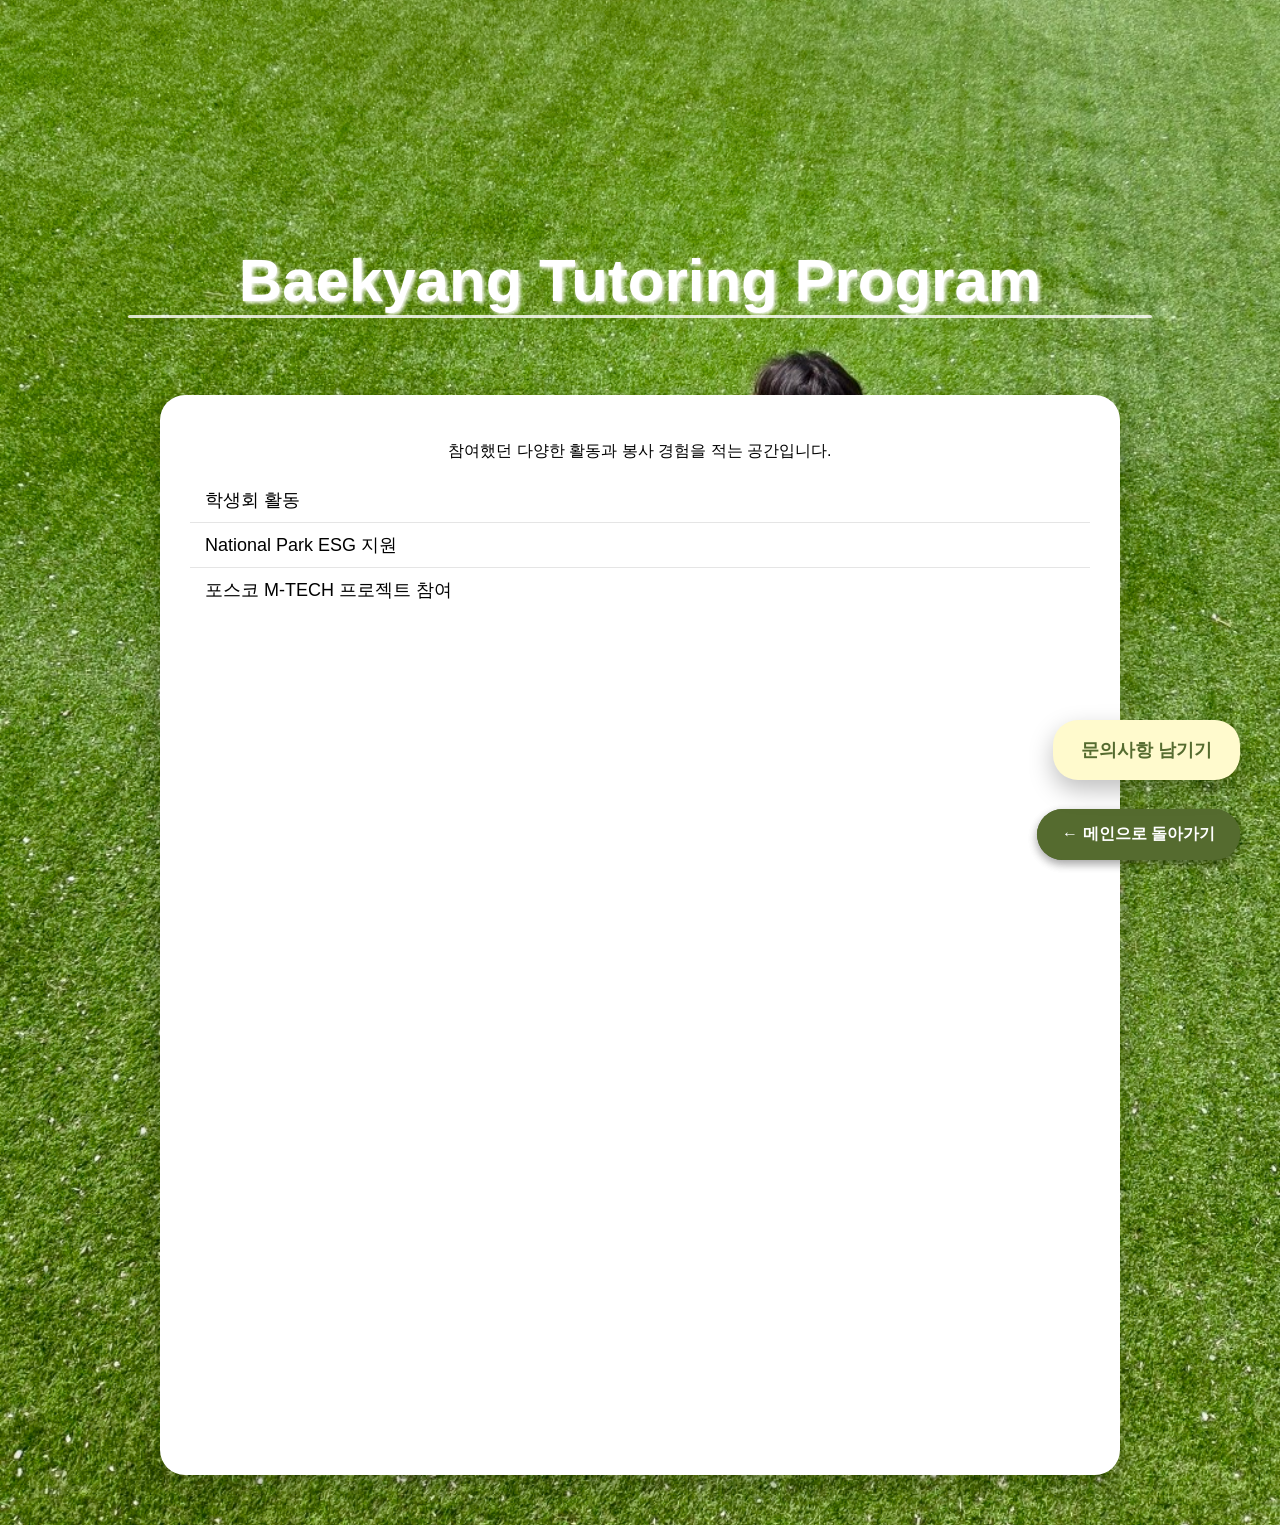
==== details/activities.html @ 523213be "Add files via upload" ====
<!DOCTYPE html>
<html lang="ko">
<head>
<meta charset="UTF-8">
<meta name="viewport" content="width=device-width, initial-scale=1.0">
<title>
Baekyang Tutoring Program| JiHye Portfolio</title>
<link rel="stylesheet" href="../style.css">
</head>
<body>

<style>
/* 전체 폰트 및 기본 스타일 */
body {
  font-family: 'Noto Sans KR', sans-serif;
  margin:0;
  background:#f5f5f5;
}

/* Hero + content 통합 배경 */
.hero-wrapper {
  background-image: url('../images/dog_bottom2.jpg'); /* ../images 기준 */
  background-size: cover;
  background-position: center;
  background-repeat: no-repeat;
  display: flex;
  flex-direction: column;
  align-items: center;
  min-height: 100vh; /* Hero 영역 최소 높이 확보 */
}

/* Hero 영역 */
.detail-hero {
  height: 35vh;
  display: flex;
  justify-content: center;
  align-items: flex-end;
  padding-bottom: 30px;
  width: 100%;
}

.detail-menu h1 {
  color: white;
  font-size: 60px;
  margin: 0;
  text-align: center;
  text-shadow: 2px 2px 4px #fff; /* 약간 입체감 */
  position: relative;
}

.detail-menu::after {
  content:"";
  position:absolute;
  left:50%;
  width:80%;
  height:3px;
  background:#fff;
  opacity:0.8;
  border-radius:2px;
  transform:translateX(-50%);
}


/* 카드 영역 */
.detail-content {
  display: flex;
  justify-content: center;
  padding: 50px 20px;
  width: 100%;
}

.detail-card {
  background: white 60%;
  border-radius:25px;
  padding:30px;
  max-width:900px;
  width:90%;
  box-shadow:0 10px 30px rgba(0,0,0,0.25);
  display:flex;
  flex-direction:column;
  align-items:center;
}

/* 프로필 사진 */
.detail-card img {
  width:150px;
  height:150px;
  border-radius:50%;
  object-fit:cover;
  margin-bottom:20px;
  border:3px solid #556b2f;
}

/* 이름 */
.detail-card h2 {
  margin:0 0 15px 0;
  color:#1b4d3e;
  text-shadow: 1px 1px 2px #fff;
}

/* 섹션 제목 */
.section-title {
  font-weight:bold;
  margin-top:20px;
  margin-bottom:10px;
  font-size:20px;
  color:#1b4d3e;
  align-self:flex-start;
}

/* 정보 리스트 */
.detail-card ul {
  list-style:none;
  padding:0;
  width:100%;
  font-size:18px;
  margin:0;
}

.detail-card ul li {
  padding:10px 15px;
  border-bottom:1px solid rgba(0,0,0,0.1);
}

.detail-card ul li:last-child {
  border-bottom:none;
}

/* 플로팅 버튼 공통 */
.floating-btn {
  position: fixed;
  right:40px;
  padding:18px 28px;
  border-radius:30px;
  font-size:18px;
  font-weight:bold;
  cursor:pointer;
  box-shadow:0 10px 25px rgba(0,0,0,0.25);
  text-align:center;
  transition:0.3s;
}

/* 메인 버튼 */
/* 플로팅 메인 버튼 */
.btn-main-floating {
  position: fixed;        /* 화면에 고정 */
  bottom: 40px;           /* 아래쪽 여백 */
  right: 40px;            /* 오른쪽 여백 */
  z-index: 1000;          /* 다른 요소보다 위 */
  padding: 15px 25px;     
  background: #556b2f;    /* 올리브 색 */
  color: #fff;            
  font-weight: bold;
  border-radius: 30px;
  text-decoration: none;  
  box-shadow: 0 4px 10px rgba(0,0,0,0.2);
  transition: 0.3s;
}

.btn-main-floating:hover {
  background: rgba(85,107,47,0.9);
  box-shadow: 0 8px 20px rgba(0,0,0,0.3);
}
.btn-main {
  bottom:40px;
  background:#556b2f;
  color:#fff;
  text-decoration:none;
}
.btn-main:hover { background: rgba(85,107,47,0.9); }

/* 문의사항 버튼 */
#contactBtnContainer {
  position: fixed;  /* 화면에 고정 */
  right: 40px;
  bottom: 180px;    /* 메인 버튼 위 */
  z-index: 1010;
}

#contactBtn {
  background:#fffacd;
  color:#556b2f;
  border:none;
  border-radius: 25px;
  padding: 18px 28px;
  font-size: 18px;
  font-weight: bold;
  cursor: pointer;
  box-shadow:0 10px 25px rgba(0,0,0,0.25);
  transition: 0.3s;
}

#contactBtn {
  background:#fffacd; /* 노랑 */
  color:#556b2f;      /* 올리브그린 */
  border:none;
}
#contactBtn:hover { background:#f5f5b0; }

</style>
</head>
<body>
  <div class="hero-wrapper">
  <section class="detail-hero">
    <div class="detail-menu">
      <h1>Baekyang Tutoring Program</h1>
    </div>
  </section>
<a href="../index.html#bottom" class="btn-main-floating">← 메인으로 돌아가기</a>

<section class="detail-content">
  <div class="detail-card">
    <p>참여했던 다양한 활동과 봉사 경험을 적는 공간입니다.</p>
    <ul>
      <li>학생회 활동</li>
      <li>National Park ESG 지원</li>
      <li>포스코 M-TECH 프로젝트 참여</li>
    </ul>
  </div>
</section>
<!-- 플로팅 버튼 -->
<a href="../index.html#bottom" class="btn-main-floating">← 메인으로 돌아가기</a>
<div id="contactBtnContainer">
  <button id="contactBtn" class="floating-btn">문의사항 남기기</button>
</div>

<script>
// 문의사항 버튼 클릭 → 구글폼 새 창
const contactBtn = document.getElementById("contactBtn");
contactBtn.addEventListener("click", () => {
  window.open("https://forms.gle/YOUR_FORM_ID", "_blank");
});
</script>

</body>
</html>
---- style.css ----
html { scroll-behavior: smooth; font-family: 'Noto Sans KR', sans-serif; margin:0; padding:0; }
body { margin:0; padding:0; }

/* 섹션 공통 */
section { position: relative; height:120vh; background-size: cover; background-position: center; display:flex; overflow:hidden; }

/* Hero 섹션 */
.hero {
  position: relative;
  height: 110vh; /* 화면보다 살짝 높게, 너무 길지 않음 */
  background-image: url('images/dog_hero.jpg');
  background-size: cover;
  background-position: center;
  display: flex;
  justify-content: flex-start; /* 왼쪽 정렬 */
  align-items: flex-start;     /* 상단 정렬 */
  overflow: hidden;
}

/* Hero 사선 그라데이션 */
.hero-gradient-top {
  position: absolute;
  top: 0; right: 0; width: 100%; height: 100%;
  background: linear-gradient(135deg, rgba(0,0,0,0.3)0%, rgba(0,0,0,0.1)50%, rgba(0,0,0,0)100%);
  z-index: 1;
  pointer-events: none;
}

.hero-gradient-bottom {
  position: absolute;
  top: 0; left: 0; width: 100%; height: 100%;
  background: linear-gradient(315deg, rgba(0,0,0,0.3)0%, rgba(0,0,0,0.1)50%, rgba(0,0,0,0)100%);
  z-index: 1;
  pointer-events: none;
}

/* Hero 텍스트 */

.hero-intro {
  font-size: 22px;
  line-height: 1.5;
  margin-top: 20px;
}
.hero-text h1{
  position:absolute;
  top:50px; right:30px;
  z-index:2; color:#fff;
}
.hero-text h2{
  position:absolute;
  bottom:40px; left:30px;
  z-index:2; color:#fff;
}
.hero-text h1 { font-size:70px; margin:0; }
.hero-text h2 { font-size:40px; margin:10px 0 0 0; }

/* About 섹션 */
.about {
  display: flex;
  justify-content: flex-start;
  align-items: center; /* 글과 사진 세로 중앙 정렬 */
  background: #fff;
  padding: 50px 0; /* 위 아래 여백 */
  position: relative;
}

.about-container {
  display: flex;
  width: 100%;
  max-width: 1200px;
  margin: 0 auto;
  gap: 80px; /* 사진과 글 사이 간격 */
}

/* 사진 */
.about-pic {
  width: 50%;          /* 사진 너비 고정 */
  height: auto;
  object-fit: cover;
  border-radius: 15px;
  align-self: center;
  margin-left: -200px;  /* 컨테이너 안에서 세로 중앙 */
}

/* 글 */
.about-info {
  width: 50%;
  color: #000;
  font-size: 20px;
  display: flex;
  flex-direction: column;
  justify-content: center; /* 세로 중앙 정렬 */
  padding: 0;             /* 사진과 같은 높이를 유지하고, 패딩은 필요 시 조절 */
}

.about-info h2 {
  font-size: 28px;
  margin-top: 0;
}

.about-info p {
  font-size: 18px;
  line-height: 1.5;
}

.about-info ul {
  margin-left: 20px;
  font-size: 18px;
}

.about-info ul {
  list-style: none;   /* 점 제거 */
  padding-left: 0;    /* 기본 들여쓰기 제거 */
  margin: 20px 0 0 0; /* 위 여백 약간 추가 */
}

.about-info ul li {
  margin: 30px 0;     /* 위아래 간격 넓히기 */
  font-size: 18px;
}

/* Bottom 섹션 */
.bottom {
  position: relative;
  background-image: url('images/dog_bottom.jpg');
  background-size: cover;
  background-position: center;
  height: 100vh; /* 섹션 높이 */
  display: flex;
  justify-content: center;
  align-items: center;
  padding: 0 40px;
  color: #fff;
}

/* 은은한 gradient */
.bottom-gradient {
  position: absolute;
  top: 0; left: 0;
  width: 100%; height: 100%;
  background: linear-gradient(to top, rgba(0,0,0,0.7), rgba(0,0,0,0));
  z-index: 1;
  pointer-events: none;
}

/* 제목 + 메뉴 묶음 */
.bottom-content {
  position: relative;
  z-index: 2;
  text-align: center; /* 중앙 정렬 */
}

/* 섹션 제목 */
.bottom-title {
  font-size: 48px;
  margin-bottom: 40px;
  font-weight: 600;
}

/* 메뉴 */
.menu-bar {
  display: flex;           /* 가로 배열 */
  justify-content: center; /* 중앙 정렬 */
  gap: 50px;               /* 메뉴 간격 넓게 */
  font-size: 24px;
}

.menu-bar a {
  color: #fff;
  text-decoration: none;
  padding: 10px 20px;
  border-radius: 8px;
  transition: 0.3s;
}

.menu-bar a:hover {
  background: rgba(255,255,255,0.2);
}


/* 섹션 경계 흐림용 overlay */
.section-overlay {
  position: absolute;
  width: 100%;
  height: 50px;
  left: 0;
  z-index: 2;
  pointer-events: none;
  opacity: 0;
  transition: opacity 0.3s ease;
}

.menu-bar a::after {
  content: '';
  display: block;
  height: 2px; /* 굵기 조절 */
  margin: 8px 0;
  background: rgba(255,255,255,0.4); /* 좀 더 진하게 */
}

.section-overlay.top {
  top: 0;
  background: linear-gradient(to bottom, rgba(255,255,255,0.7), rgba(255,255,255,0));
}

.section-overlay.bottom {
  bottom: 0;
  background: linear-gradient(to top, rgba(255,255,255,0.7), rgba(255,255,255,0));
}

@media screen and (max-width: 768px) {
  .menu-bar {
    flex-direction: column;
    gap: 20px;
  }

.floating-btn {
  position: fixed;
  right:40px;
  z-index:1000;
  padding:18px 28px;
  border-radius:30px; /* 둥글둥글 */
  font-size:18px;
  font-weight:bold;
  cursor:pointer;
  box-shadow:0 10px 25px rgba(0,0,0,0.25);
  transition:0.3s;
  text-align:center;
  text-decoration:none;
}

/* 플로팅 메인 버튼 */
.btn-floating {
  position: fixed;
  bottom: 40px;
  right: 40px;
  z-index: 1000;
  padding: 15px 25px;
  background: #556b2f; /* 올리브색 */
  color: #fff;         /* 흰색 글씨 */
  border-radius: 10px;
  text-decoration: none;
  font-weight: bold;
  box-shadow: 0 4px 10px rgba(0,0,0,0.2);
  transition: 0.3s;
}
.btn-floating:hover {
  background: rgba(85,107,47,0.9);
  box-shadow: 0 8px 20px rgba(0,0,0,0.3);
}

.btn-floating:hover {
  background: rgba(27,77,62,0.9);
}


/* 버튼 컨테이너 */
#contactBtnContainer {
  position: fixed;       /* 화면에 떠있게 */
  bottom: 40px;          /* 화면 아래 여백 */
  right: 40px;           /* 화면 오른쪽 여백 */
  z-index: 1000;
}

/* 버튼 스타일 */
#contactBtn {
  background: rgba(245, 240, 220, 0.7); /* 베이지 반투명 카드 느낌 */
  color: #1b4d3e;                       /* 진한 초록 글씨 */
  font-size: 18px;
  font-weight: bold;
  padding: 18px 28px;                    /* 충분한 패딩 */
  border-radius: 25px;                   /* 부드러운 모서리 */
  border: none;
  cursor: pointer;
  box-shadow: 0 10px 25px rgba(0,0,0,0.25); /* 그림자 */
  transition: 0.3s;
}

#contactBtn:hover {
  background: rgba(245, 240, 220, 0.9);  /* 살짝 진해지도록 */
  box-shadow: 0 15px 30px rgba(0,0,0,0.3);
}

/* 문의사항 버튼 */
#contactBtnContainer {
  position: fixed;
  bottom: 90px; /* 메인 버튼 위쪽으로 띄우기 */
  right: 40px;
  z-index: 1010; /* 메인 버튼보다 위 */
}

#contactBtn {
  background: rgba(245, 240, 220, 0.7); /* 카드 느낌 베이지 */
  color: #1b4d3e;
  font-size: 18px;
  font-weight: bold;
  padding: 18px 28px;
  border-radius: 25px;
  border: none;
  cursor: pointer;
  box-shadow: 0 10px 25px rgba(0,0,0,0.25);
  transition: 0.3s;
}

#contactBtn:hover {
  background: rgba(245, 240, 220, 0.9);
  box-shadow: 0 15px 30px rgba(0,0,0,0.3);
}

.hero-wrapper {
  background-image: url('images/dog_bottom예비2.jpg');
  background-size: cover;
  background-position: center;
  background-repeat: no-repeat;
}

/* Hero 영역 */
.detail-hero {
  height: 35vh;
  display: flex;
  justify-content: center;
  align-items: flex-end;
  background: transparent;
  padding-bottom: 30px;
}

/* h1 중앙 + 입체 */
.detail-menu h1 {
  color: #1b4d3e;
  font-size: 60px;
  margin: 0;
  text-align: center;
  text-shadow: 2px 2px 4px #fff;
  position: relative;
}

/* 내용 영역 */
.detail-content {
  display: flex;
  justify-content: center;
  padding: 50px 20px;
  background: transparent; /* hero-wrapper 배경 그대로 */
}

/* 카드 */
.detail-card {
  display: flex;
  flex-wrap: wrap; /* 화면 작으면 밑으로 내려가도록 */
  align-items: center; /* 세로 중앙 */
  gap: 30px;
  background: rgba(200, 200, 200, 0.85); /* 카드 반투명 */
  padding: 40px 50px;
  border-radius: 25px;
  max-width: 800px;
  width: 90%;
  box-shadow: 0 15px 40px rgba(0,0,0,0.25);
}

.card-left img {
  display: block; /* 혹시 inline 때문에 안 나오는 경우 방지 */
  width: 200px;
  height: 200px;
  object-fit: cover;
  border-radius: 15px;
}

/* 카드 안 정보 */
.card-right {
  display: flex;
  flex-direction: column;
  justify-content: center;
  gap: 15px;
}

.card-right p { margin: 5px 0; font-size: 18px; }

/* 모든 페이지에서 오른쪽 하단 플로팅 버튼 */
.global-floating-btn {
  position: fixed;        /* 화면에 고정 */
  bottom: 40px;           /* 아래쪽 여백 */
  right: 40px;            /* 오른쪽 여백 */
  z-index: 1000;          /* 다른 요소 위 */
  padding: 15px 25px;
  background: #556b2f;    /* 올리브색 */
  color: #fff;
  font-weight: bold;
  border-radius: 10px;
  text-decoration: none;
  box-shadow: 0 4px 10px rgba(0,0,0,0.2);
  transition: 0.3s;
}

.global-floating-btn:hover {
  background: rgba(85,107,47,0.9);
  box-shadow: 0 8px 20px rgba(0,0,0,0.3);
}

/* =========================
   공통 배경 + 그림자 + 플로팅 버튼
   ========================= */

/* 전체 기본 스타일 */
html, body {
  margin: 0;
  padding: 0;
  font-family: 'Noto Sans KR', sans-serif;
  scroll-behavior: smooth;
}

/* Hero + 상세 페이지 배경 */
.hero-wrapper {
  background-image: url('images/dog_bottom예비2.jpg'); /* 실제 경로 확인 */
  background-size: cover;
  background-position: center top;
  background-repeat: no-repeat;
  width: 100%;
  min-height: 100vh;
  display: flex;
  flex-direction: column;
  align-items: center;
  position: relative;
}

/* 그림자 overlay (위에서 아래로) */
.hero-overlay-top {
  position: absolute;
  top: 0;
  left: 0;
  width: 100%;
  height: 100px; /* 그림자 길이 */
  background: linear-gradient(to bottom, rgba(0,0,0,0.3), rgba(0,0,0,0));
  z-index: 5;
  pointer-events: none;
}

/* 그림자 overlay (아래에서 위로) */
.hero-overlay-bottom {
  position: absolute;
  bottom: 0;
  left: 0;
  width: 100%;
  height: 100px;
  background: linear-gradient(to top, rgba(0,0,0,0.3), rgba(0,0,0,0));
  z-index: 5;
  pointer-events: none;
}

/* Hero 제목 */
.detail-hero {
  height: 35vh;
  display: flex;
  justify-content: center;
  align-items: flex-end;
  padding-bottom: 30px;
  width: 100%;
  position: relative;
  z-index: 10; /* overlay보다 위 */
}

.detail-menu h1 {
  color: #1b4d3e;
  font-size: 60px;
  margin: 0;
  text-align: center;
  text-shadow: 2px 2px 4px #fff;
  position: relative;
}

/* 카드 영역 (선택적) */
.detail-content {
  display: flex;
  justify-content: center;
  padding: 50px 20px;
  background: transparent;
  margin-top: -50px; /* Hero와 자연스럽게 이어지도록 */
}

.detail-card {
  display: flex;
  flex-wrap: wrap;
  align-items: center;
  gap: 30px;
  background: rgba(200,200,200,0.85);
  padding: 40px 50px;
  border-radius: 25px;
  max-width: 800px;
  width: 90%;
  box-shadow: 0 15px 40px rgba(0,0,0,0.25);
}

.card-left img {
  display: block;
  width: 200px;
  height: 200px;
  object-fit: cover;
  border-radius: 15px;
}

.card-right {
  display: flex;
  flex-direction: column;
  justify-content: center;
  gap: 15px;
}

.card-right p {
  margin: 5px 0;
  font-size: 18px;
}

/* =========================
   플로팅 버튼 공통
   ========================= */
.btn-main-floating{
  position: fixed;       /* 화면에 고정 */
  bottom: 40px;
  right: 40px;
  z-index: 9999;         /* 모든 요소 위 */
  padding: 15px 25px;
  background: #556b2f;
  color: #fff;
  font-weight: bold;
  border-radius: 10px;
  text-decoration: none;
  box-shadow: 0 4px 10px rgba(0,0,0,0.2);
  transition: 0.3s;
}

.btn-main-floating{:hover {
  background: rgba(85,107,47,0.9);
  box-shadow: 0 8px 20px rgba(0,0,0,0.3);
}

/* 문의사항 버튼 */
#contactBtnContainer {
  position: fixed;
  bottom: 100px; /* 메인 버튼 위 */
  right: 40px;
  z-index: 9999;
}

#contactBtn {
  background: rgba(245,240,220,0.7); /* 카드 느낌 */
  color: #1b4d3e;
  font-size: 18px;
  font-weight: bold;
  padding: 18px 28px;
  border-radius: 25px;
  border: none;
  cursor: pointer;
  box-shadow: 0 10px 25px rgba(0,0,0,0.25);
  transition: 0.3s;
}

#contactBtn:hover {
  background: rgba(245,240,220,0.9);
  box-shadow: 0 15px 30px rgba(0,0,0,0.3);
}
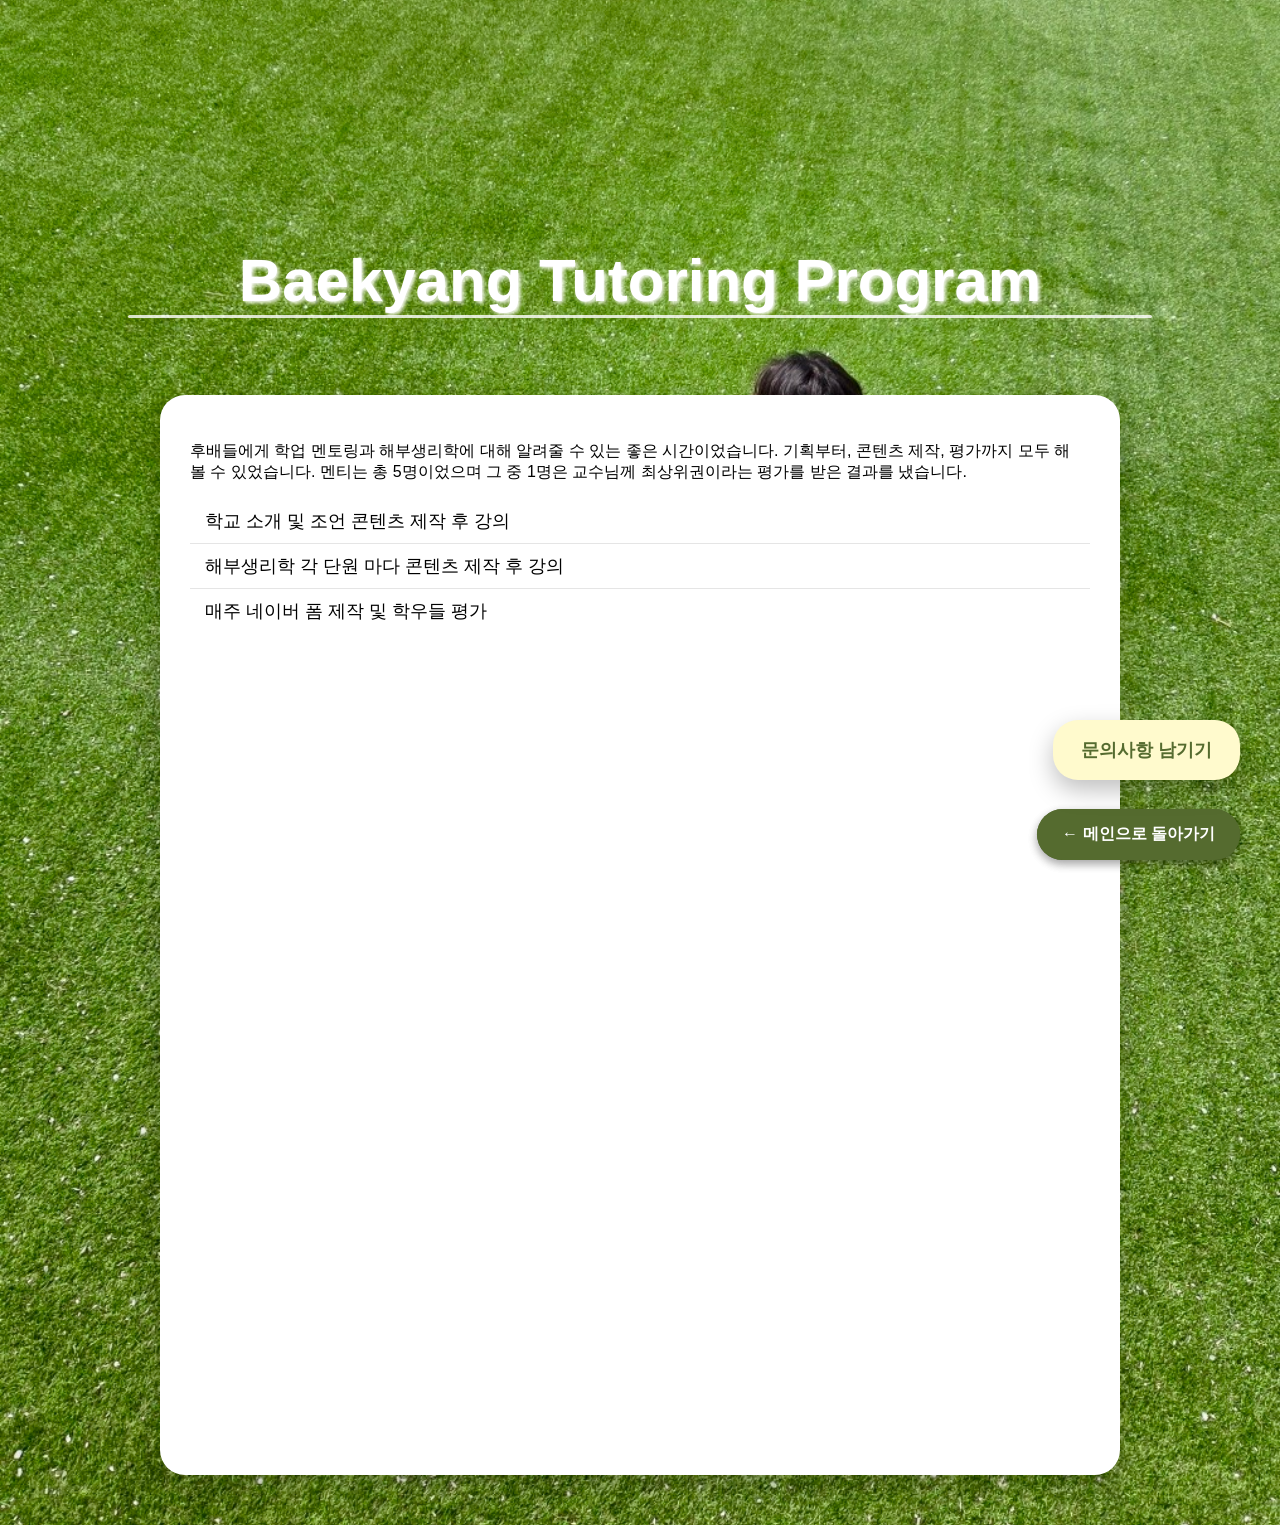
==== commit 686d8944: "Add files via upload" ====
--- a/details/activities.html
+++ b/details/activities.html
@@ -210,11 +210,11 @@
 
 <section class="detail-content">
   <div class="detail-card">
-    <p>참여했던 다양한 활동과 봉사 경험을 적는 공간입니다.</p>
+    <p>후배들에게 학업 멘토링과 해부생리학에 대해 알려줄 수 있는 좋은 시간이었습니다. 기획부터, 콘텐츠 제작, 평가까지 모두 해 볼 수 있었습니다. 멘티는 총 5명이었으며 그 중 1명은 교수님께 최상위권이라는 평가를 받은 결과를 냈습니다.</p>
     <ul>
-      <li>학생회 활동</li>
-      <li>National Park ESG 지원</li>
-      <li>포스코 M-TECH 프로젝트 참여</li>
+      <li>학교 소개 및 조언 콘텐츠 제작 후 강의</li>
+      <li>해부생리학 각 단원 마다 콘텐츠 제작 후 강의</li>
+      <li>매주 네이버 폼 제작 및 학우들 평가</li>
     </ul>
   </div>
 </section>
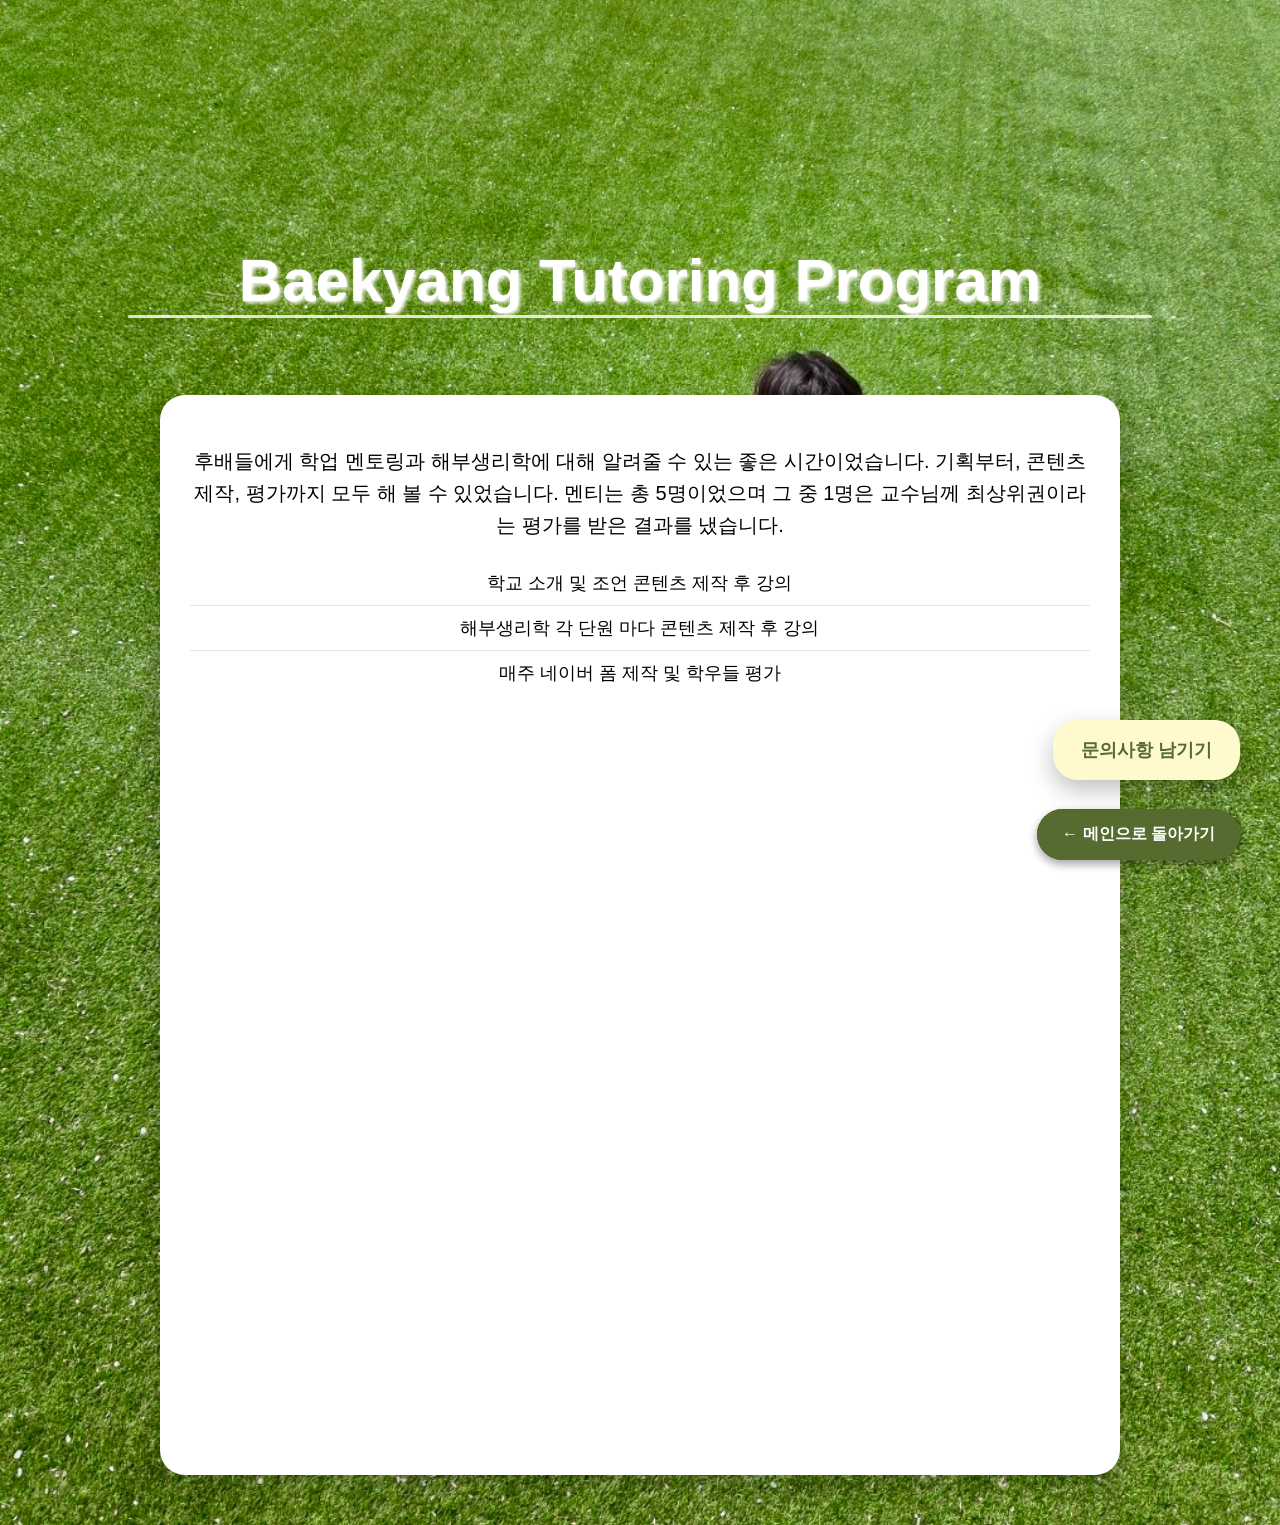
==== commit 401271a5: "Add files via upload" ====
--- a/details/activities.html
+++ b/details/activities.html
@@ -59,7 +59,33 @@
   border-radius:2px;
   transform:translateX(-50%);
 }
-
+/* 카드 중앙 정렬 & 텍스트 중앙 */
+.detail-card {
+  align-items: center;   /* 중앙 정렬 */
+  text-align: center;    /* 카드 내 텍스트 중앙 정렬 */
+  padding: 40px 30px;    /* 여백 약간 확대 */
+}
+
+/* 설명글 글씨 확대 */
+.detail-card p {
+  font-size: 20px;       /* 기존 16~18px → 20px로 확대 */
+  line-height: 1.6;      /* 줄 간격 추가 */
+  margin-bottom: 20px;
+}
+
+/* 리스트 글씨 확대 */
+.detail-card ul li {
+  font-size: 18px;       /* 글씨 약간 키움 */
+  padding: 12px 15px;    /* 패딩 조정 */
+}
+
+/* 섹션 제목 중앙 정렬 */
+.section-title {
+  font-size: 22px;       /* 글씨 약간 키움 */
+  text-align: center;    /* 중앙 정렬 */
+  margin-top: 25px;
+  margin-bottom: 15px;
+}
 
 /* 카드 영역 */
 .detail-content {
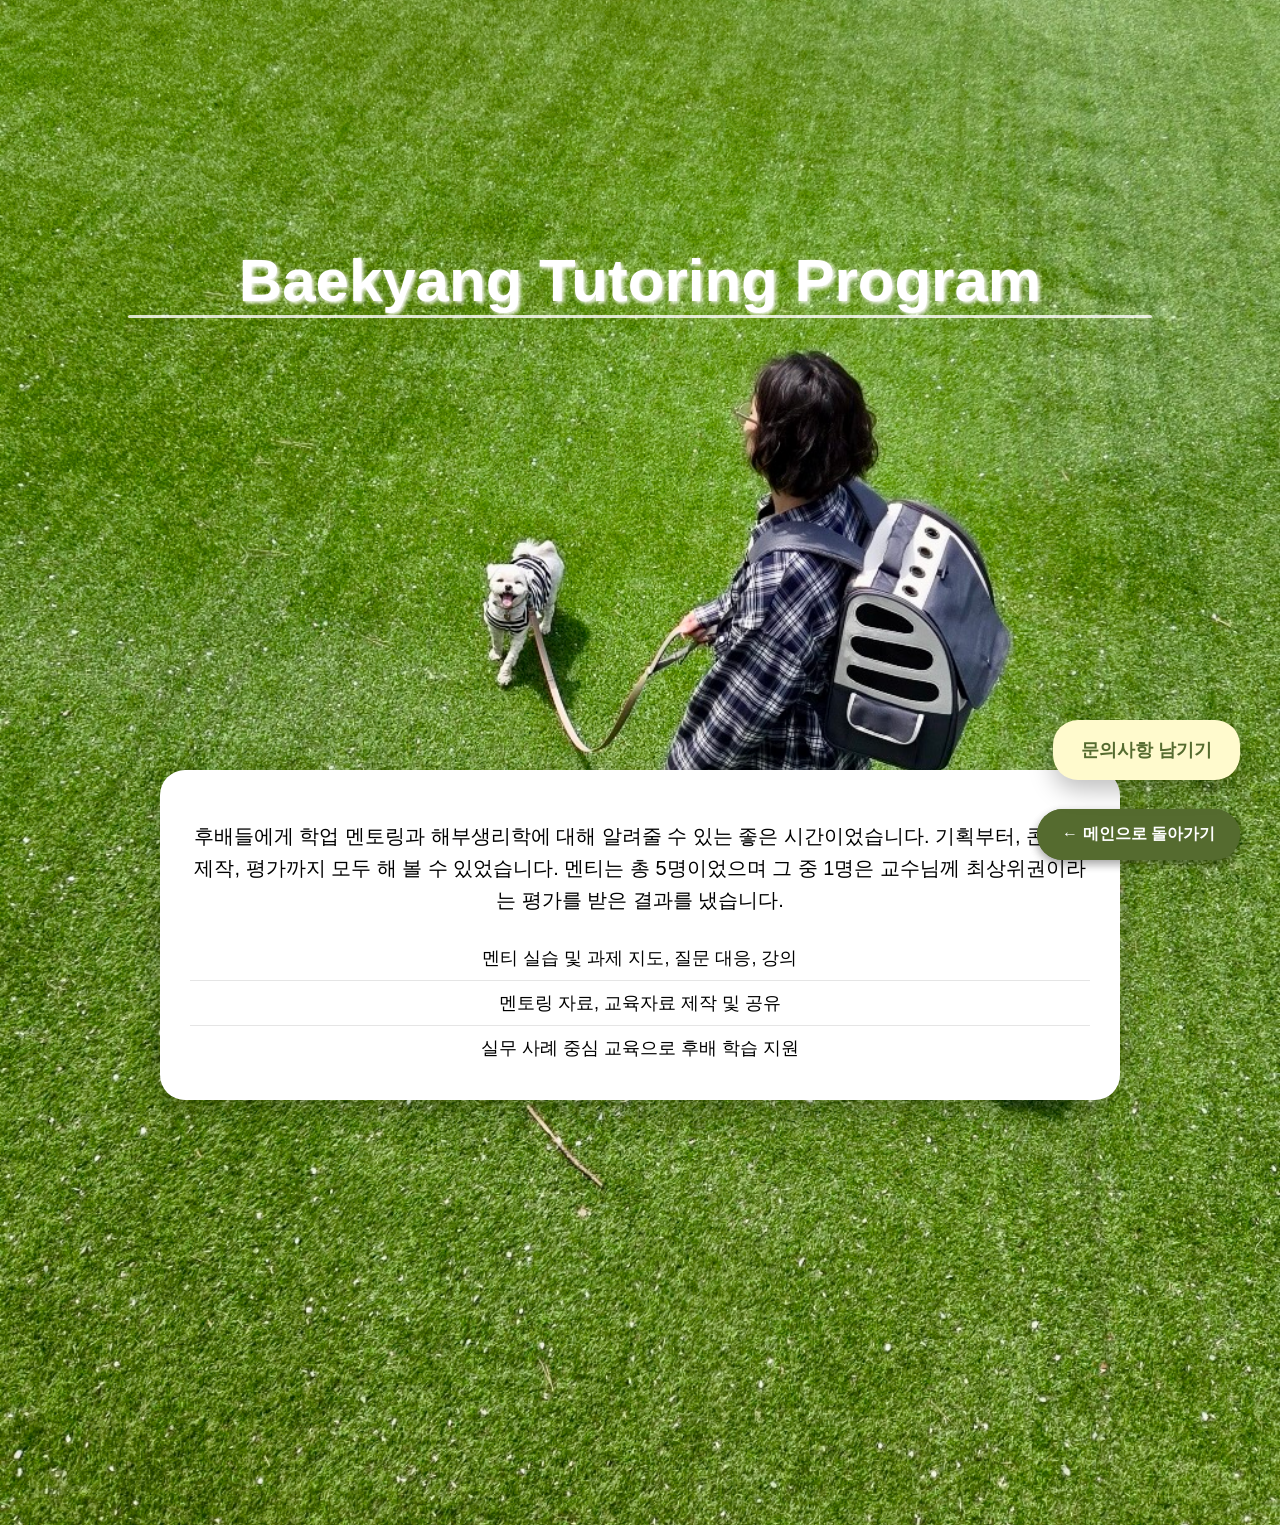
==== commit 4f4e4453: "Add files via upload" ====
--- a/details/activities.html
+++ b/details/activities.html
@@ -15,6 +15,31 @@
   font-family: 'Noto Sans KR', sans-serif;
   margin:0;
   background:#f5f5f5;
+}
+/* Hero 영역 */
+.detail-hero {
+  height: 35vh;
+  display: flex;
+  justify-content: center;
+  align-items: center; /* 세로 중앙 정렬 */
+  width: 100%;
+  padding-bottom: 0;   /* 카드와 겹치지 않게 */
+}
+
+/* 카드 영역 */
+.detail-content {
+  display: flex;
+  justify-content: center;
+  align-items: center; /* 화면 중앙 */
+  padding: 50px 20px;
+  min-height: 60vh;    /* 화면 절반 정도 */
+  width: 100%;
+}
+
+/* 카드 내부 설명글 */
+.detail-card p {
+  font-size: 20px;  /* 글씨 조금 크게 */
+  text-align: center; /* 중앙 정렬 */
 }
 
 /* Hero + content 통합 배경 */
@@ -238,9 +263,9 @@
   <div class="detail-card">
     <p>후배들에게 학업 멘토링과 해부생리학에 대해 알려줄 수 있는 좋은 시간이었습니다. 기획부터, 콘텐츠 제작, 평가까지 모두 해 볼 수 있었습니다. 멘티는 총 5명이었으며 그 중 1명은 교수님께 최상위권이라는 평가를 받은 결과를 냈습니다.</p>
     <ul>
-      <li>학교 소개 및 조언 콘텐츠 제작 후 강의</li>
-      <li>해부생리학 각 단원 마다 콘텐츠 제작 후 강의</li>
-      <li>매주 네이버 폼 제작 및 학우들 평가</li>
+  <li>멘티 실습 및 과제 지도, 질문 대응, 강의</li>
+  <li>멘토링 자료, 교육자료 제작 및 공유</li>
+  <li>실무 사례 중심 교육으로 후배 학습 지원</li>
     </ul>
   </div>
 </section>
